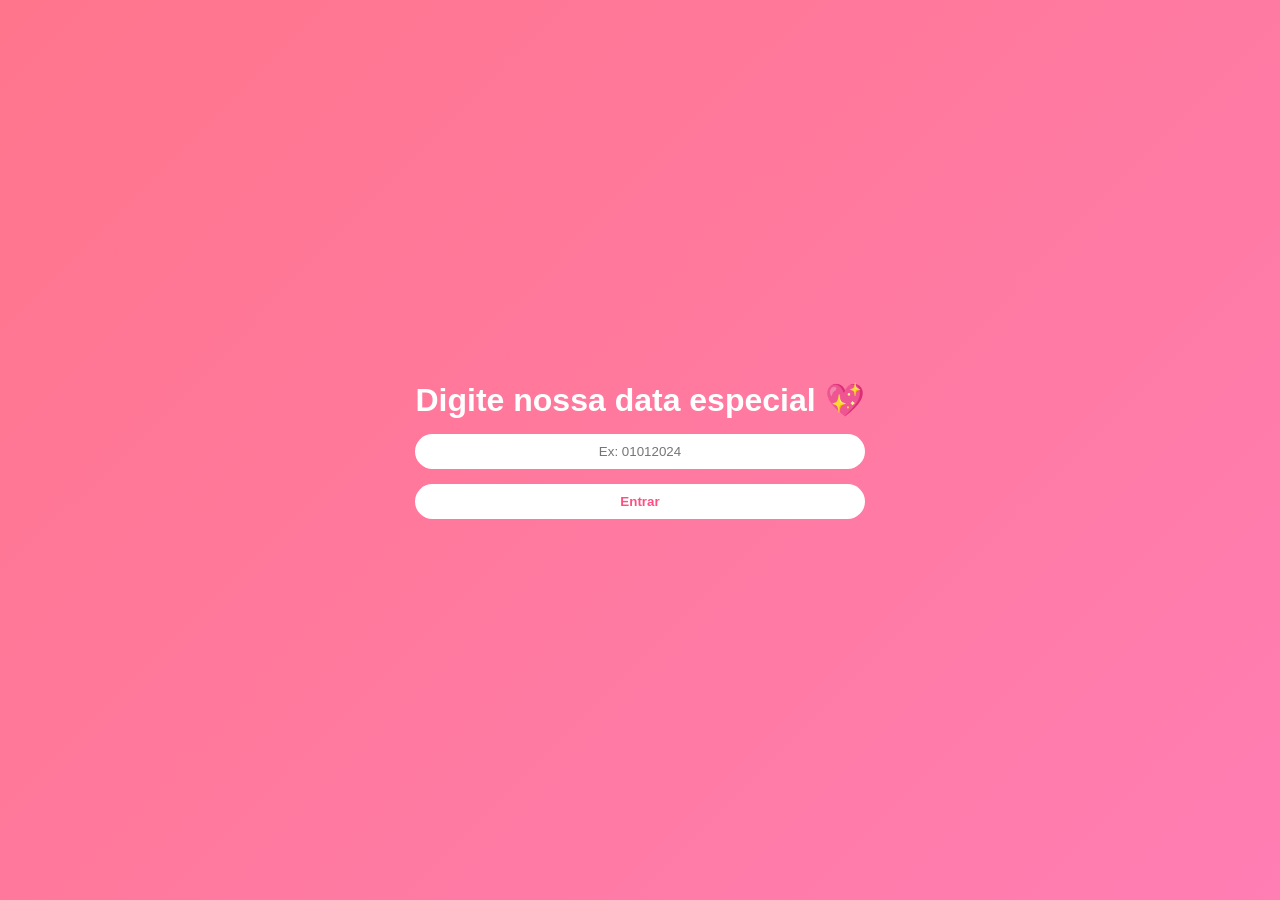
==== index.html @ 63a0ff86 "Add files via upload" ====
<!DOCTYPE html>
<html lang="pt-BR">
<head>
<meta charset="UTF-8">
<meta name="viewport" content="width=device-width, initial-scale=1.0">
<title>Surpresa ❤️</title>
<link rel="stylesheet" href="css/style.css">
</head>
<body class="fade">

<div class="login-container">
    <h1>Digite nossa data especial 💖</h1>
    <input type="password" id="senha" placeholder="Ex: 01012024">
    <button onclick="verificarSenha()">Entrar</button>
</div>

<script src="js/script.js"></script>
</body>
</html>
---- css/style.css ----
* {
    margin: 0;
    padding: 0;
    box-sizing: border-box;
}

body {
    font-family: 'Segoe UI', sans-serif;
    background: linear-gradient(135deg, #ff758c, #ff7eb3);
    color: white;
    text-align: center;
    min-height: 100vh;
    display: flex;
    justify-content: center;
    align-items: center;
    flex-direction: column;
}

/* Fade transition */
.fade {
    animation: fadeIn 1.5s ease-in-out;
}

@keyframes fadeIn {
    from {opacity: 0;}
    to {opacity: 1;}
}

/* Login */
.login-container {
    display: flex;
    flex-direction: column;
    gap: 15px;
}

input {
    padding: 10px;
    border-radius: 20px;
    border: none;
    text-align: center;
}

button, .btn {
    background: white;
    color: #ff4f81;
    padding: 10px 20px;
    border-radius: 25px;
    text-decoration: none;
    font-weight: bold;
    border: none;
    cursor: pointer;
}

button:hover, .btn:hover {
    transform: scale(1.05);
    transition: 0.3s;
}

.hero {
    padding: 20px;
}

.galeria {
    display: grid;
    grid-template-columns: repeat(auto-fit, minmax(120px, 1fr));
    gap: 10px;
    padding: 20px;
    width: 100%;
}

.galeria img {
    width: 100%;
    border-radius: 15px;
    object-fit: cover;
}
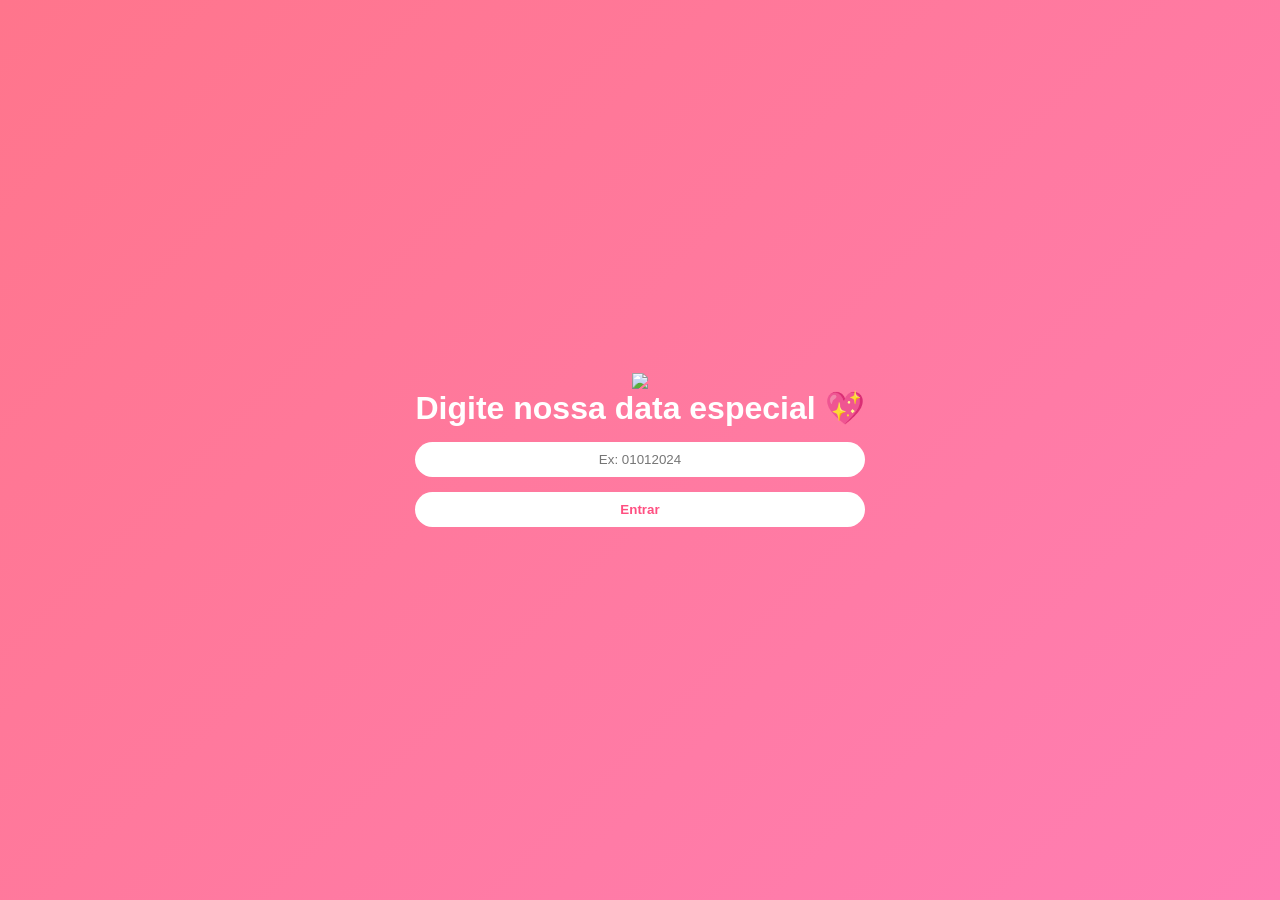
==== commit d965c0c9: "Add image tag to index.html" ====
--- a/index.html
+++ b/index.html
@@ -8,6 +8,10 @@
 </head>
 <body class="fade">
 
+<img src= "##">
+
+
+
 <div class="login-container">
     <h1>Digite nossa data especial 💖</h1>
     <input type="password" id="senha" placeholder="Ex: 01012024">
@@ -16,4 +20,5 @@
 
 <script src="js/script.js"></script>
 </body>
-</html>+
+</html>
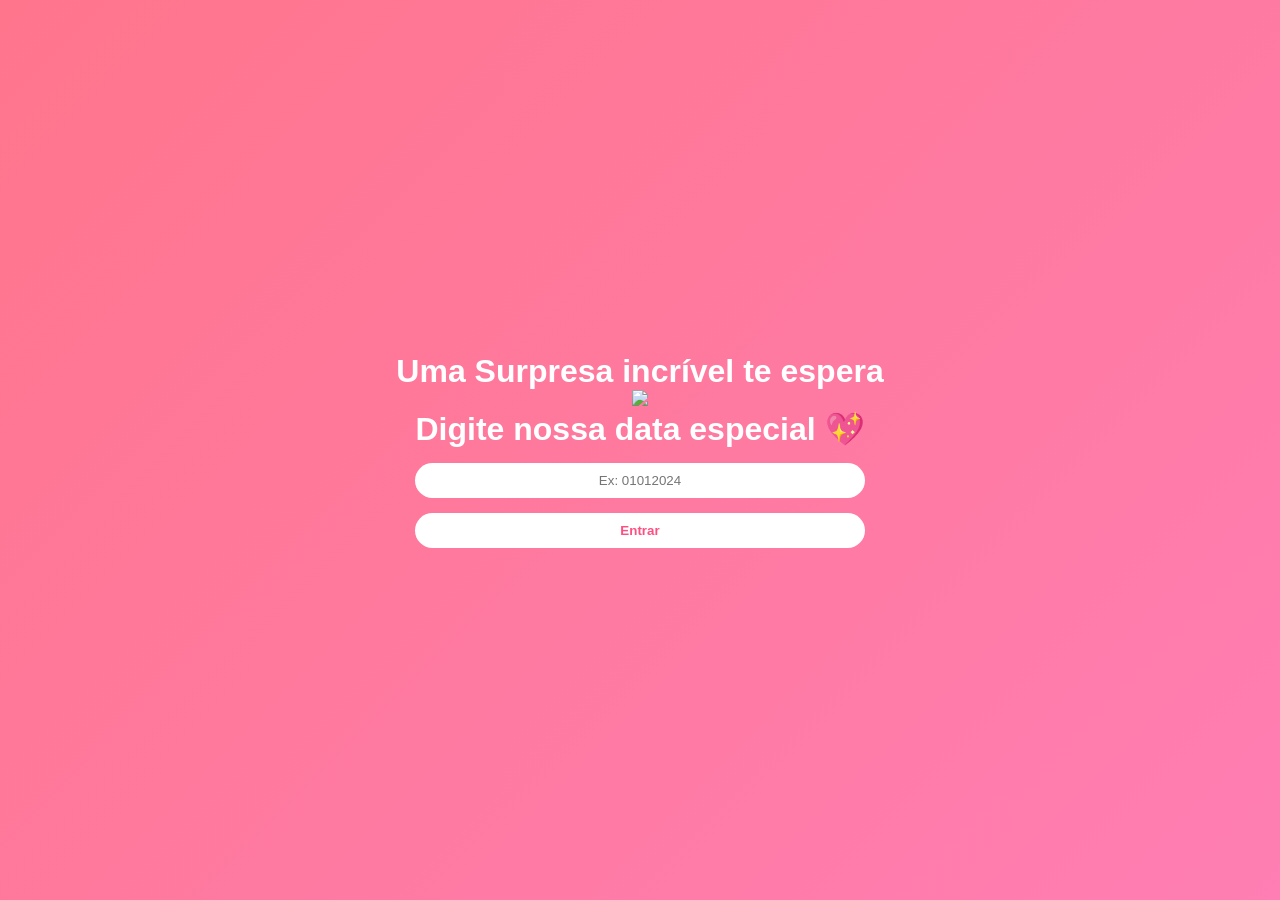
==== commit c0f9fa02: "Revise index.html to add a surprise message" ====
--- a/index.html
+++ b/index.html
@@ -8,7 +8,11 @@
 </head>
 <body class="fade">
 
-<img src= "##">
+<div>
+    <h1>Uma Surpresa incrível te espera</h1>
+    <img src= "##">
+
+</div>
 
 
 
@@ -22,3 +26,4 @@
 </body>
 
 </html>
+
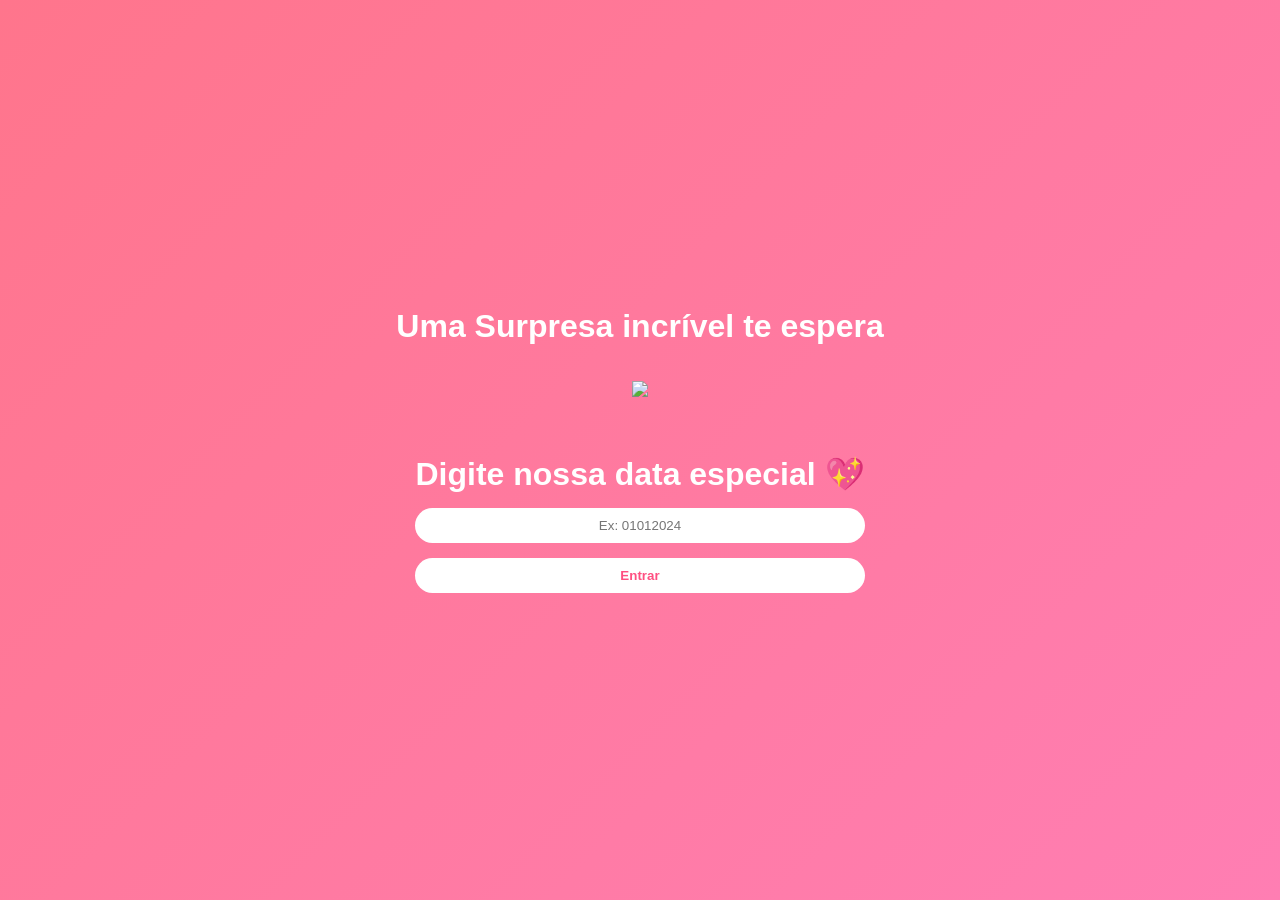
==== commit c9ee08b9: "Update index.html" ====
--- a/index.html
+++ b/index.html
@@ -9,10 +9,12 @@
 <body class="fade">
 
 <div>
-    <h1>Uma Surpresa incrível te espera</h1>
+    <h1>Uma Surpresa incrível te espera</h1> <br><br>
+    
     <img src= "##">
 
 </div>
+    <br><br><br>
 
 
 
@@ -27,3 +29,4 @@
 
 </html>
 
+
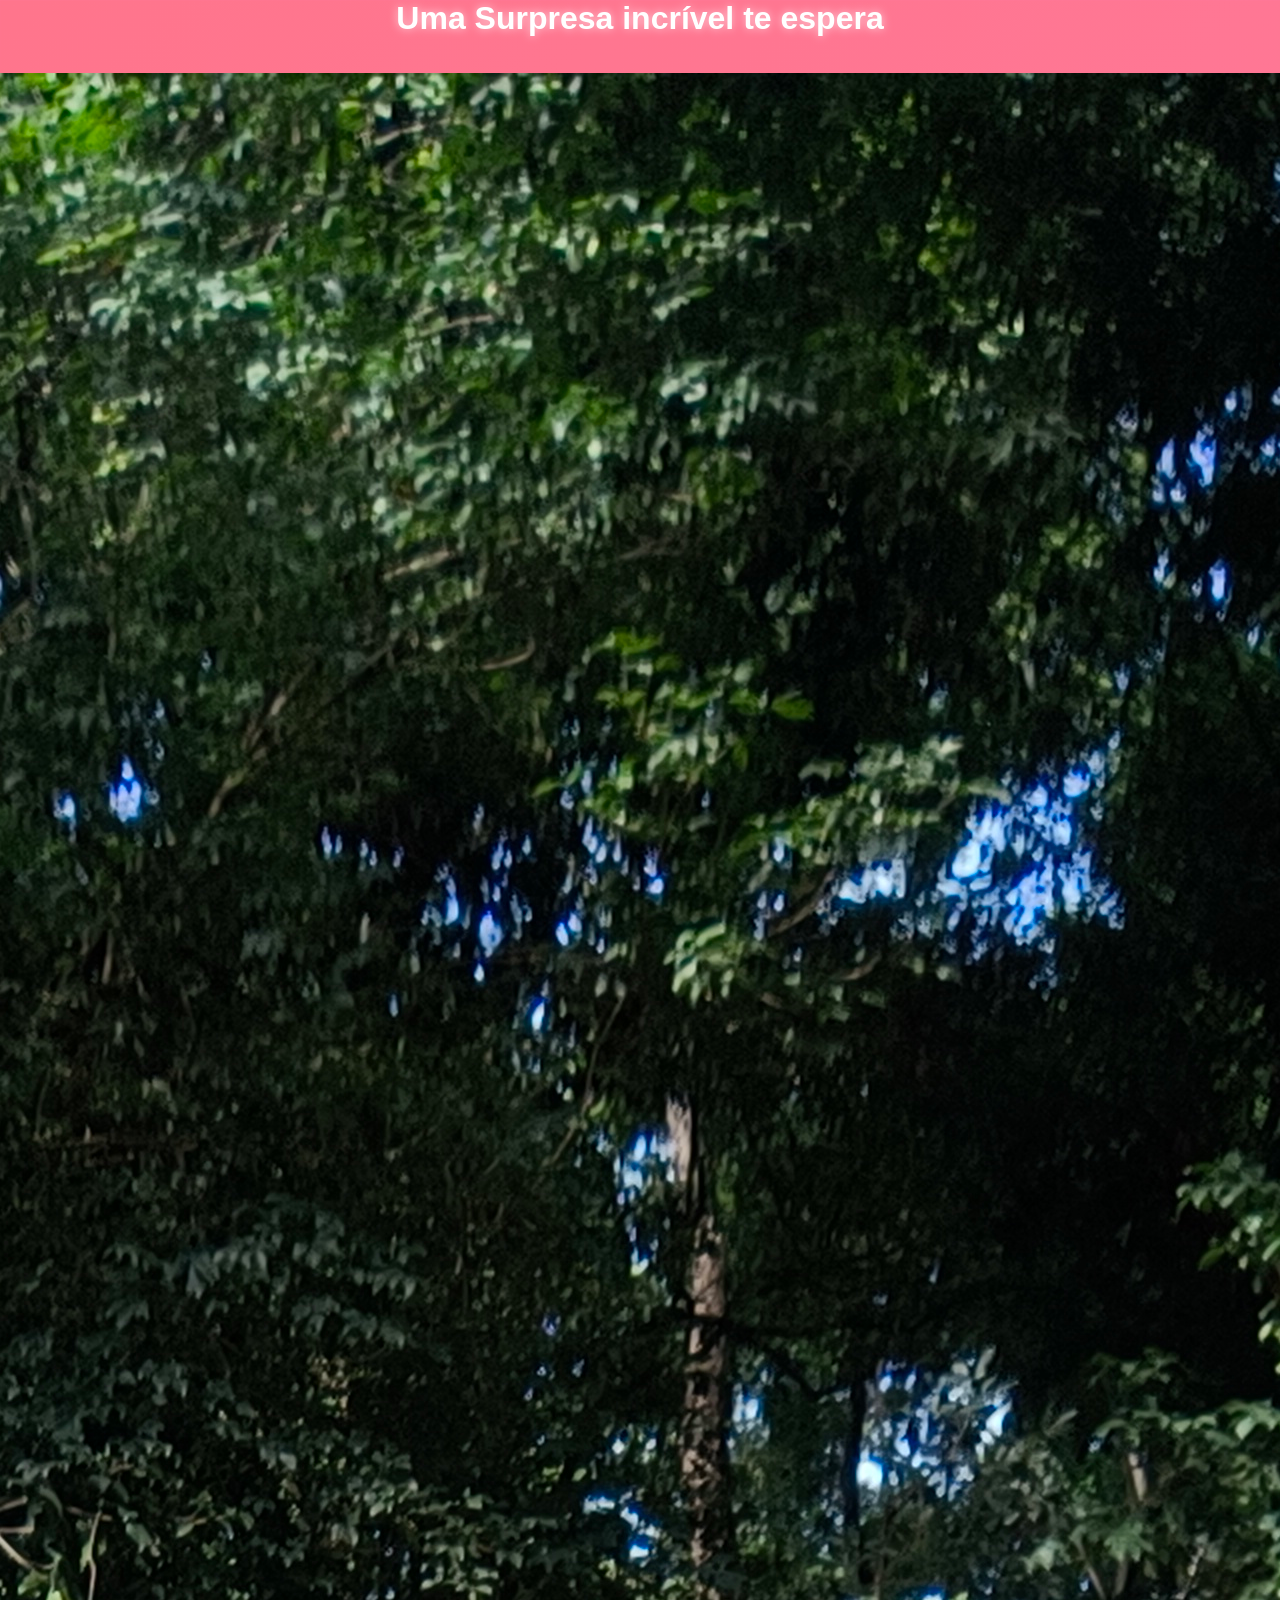
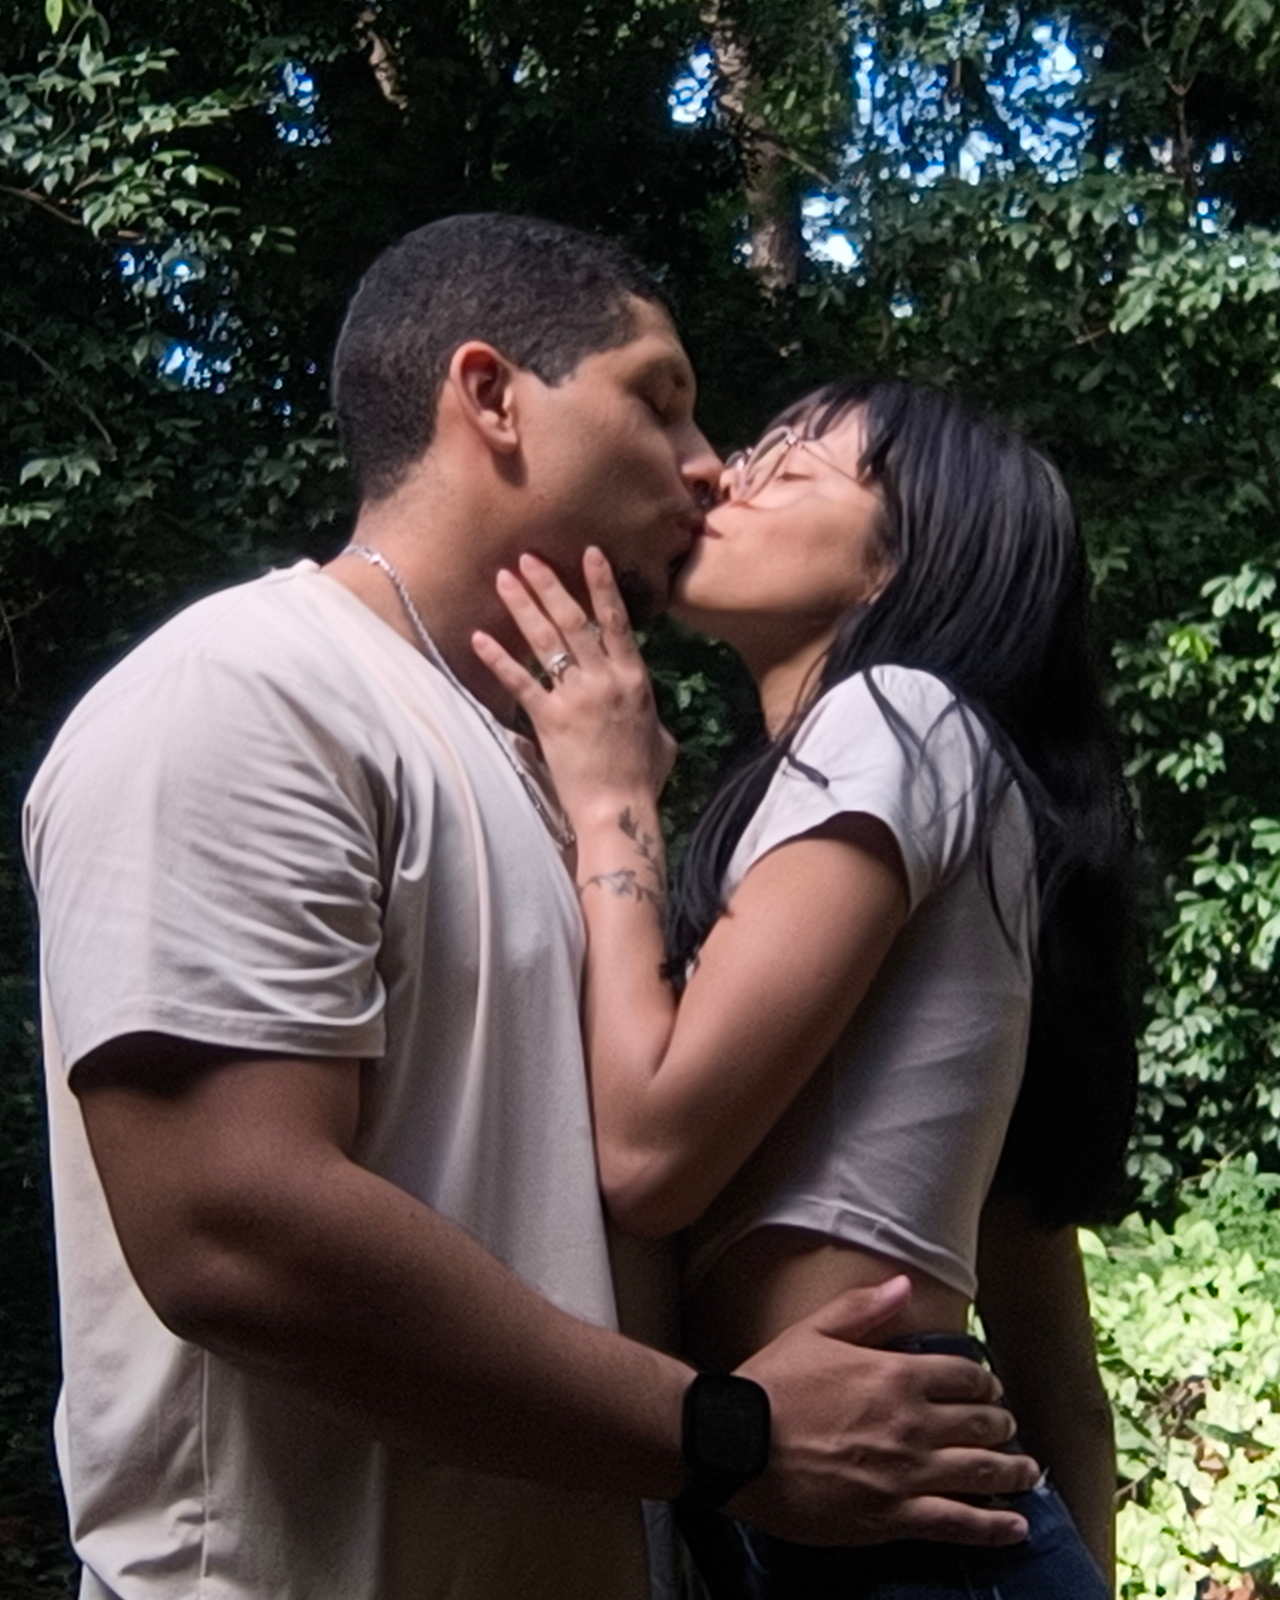
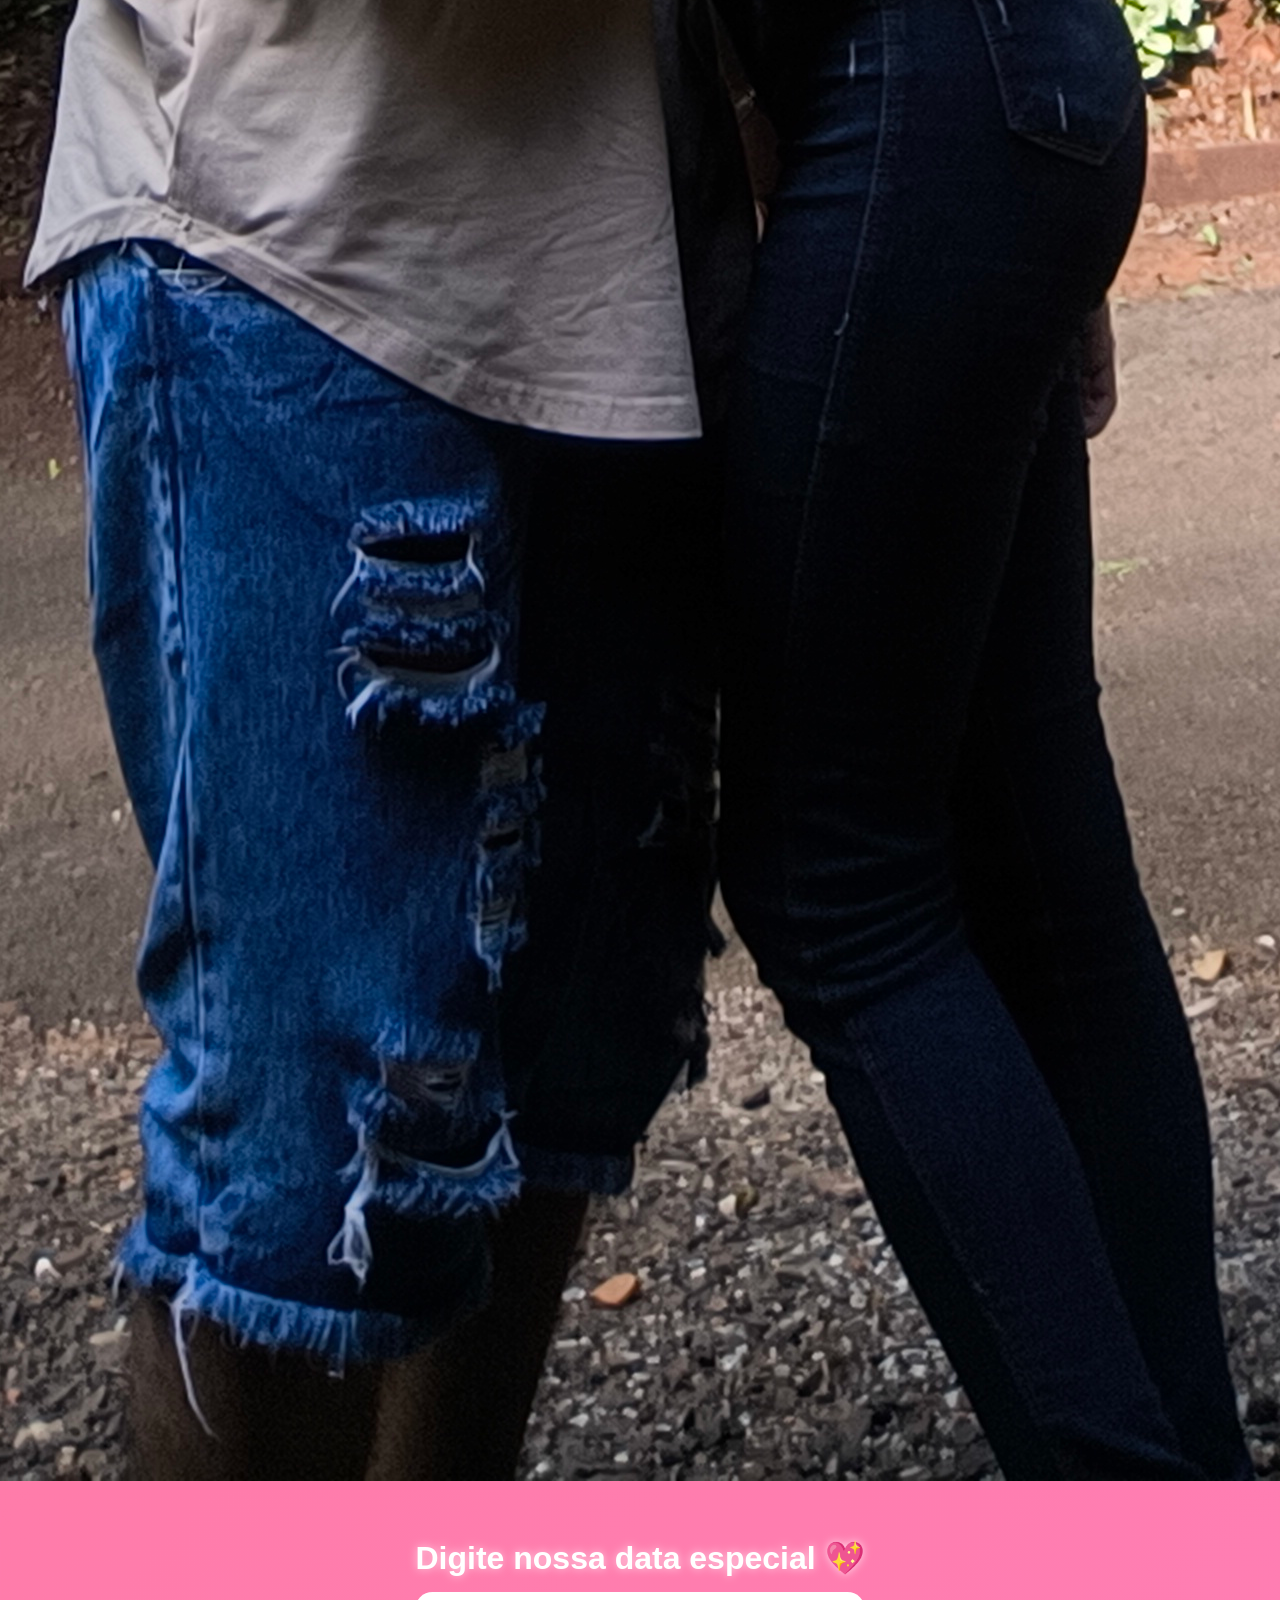
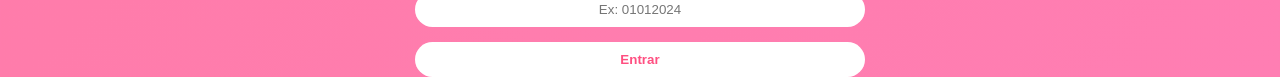
==== commit ffc4f85e: "Update index.html" ====
--- a/index.html
+++ b/index.html
@@ -11,7 +11,7 @@
 <div>
     <h1>Uma Surpresa incrível te espera</h1> <br><br>
     
-    <img src= "##">
+    <img src= "assets/img/capa.jpg">
 
 </div>
     <br><br><br>
@@ -30,3 +30,4 @@
 </html>
 
 
+
--- a/css/style.css
+++ b/css/style.css
@@ -40,6 +40,14 @@
     text-align: center;
 }
 
+.buttons-container {
+    display: flex;
+    gap: 20px;
+    justify-content: center;
+    flex-wrap: wrap;
+}
+
+/* BOTÕES */
 button, .btn {
     background: white;
     color: #ff4f81;
@@ -49,15 +57,19 @@
     font-weight: bold;
     border: none;
     cursor: pointer;
+
+    /* melhoria de transição suave */
+    transition: all 0.3s ease;
 }
 
 button:hover, .btn:hover {
     transform: scale(1.05);
-    transition: 0.3s;
 }
 
 .hero {
     padding: 20px;
+    position: relative;
+    z-index: 10;
 }
 
 .galeria {
@@ -73,3 +85,58 @@
     border-radius: 15px;
     object-fit: cover;
 }
+
+.hearts {
+    position: fixed;
+    top:0;
+    left:0;
+    width:100%;
+    height:100%;
+    overflow:hidden;
+    pointer-events:none;
+    z-index:1;
+}
+
+.heart {
+    position:absolute;
+    bottom:-50px;
+    font-size:20px;
+    animation: subir 10s linear infinite;
+    opacity:0.7;
+}
+
+@keyframes subir {
+    0% {
+        transform: translateY(0) scale(1);
+    }
+    100% {
+        transform: translateY(-110vh) scale(1.5);
+    }
+}
+
+.lightbox {
+    position:fixed;
+    top:0;
+    left:0;
+    width:100%;
+    height:100%;
+    background:rgba(0,0,0,0.8);
+    display:none;
+    justify-content:center;
+    align-items:center;
+}
+
+.lightbox img{
+    max-width:90%;
+    max-height:90%;
+    border-radius:20px;
+}
+
+h1 {
+    text-shadow:0 0 10px rgba(255,255,255,0.7);
+}
+
+#contador {
+    font-size:22px;
+    margin-top:20px;
+}
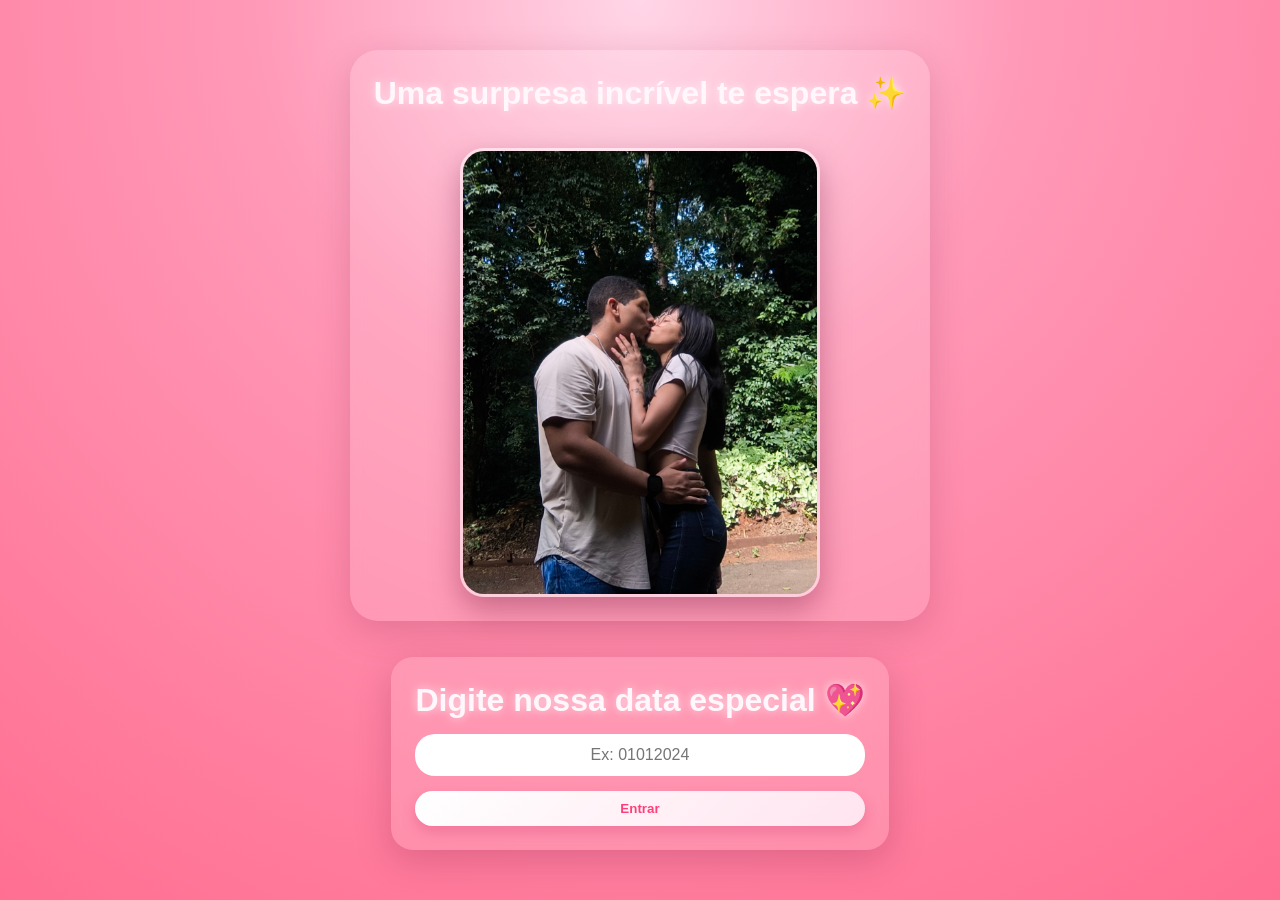
==== commit 9bf1e63a: "Refactor index.html structure and styling" ====
--- a/index.html
+++ b/index.html
@@ -7,16 +7,18 @@
 <link rel="stylesheet" href="css/style.css">
 </head>
 <body class="fade">
+<div class="hearts"></div>
 
-<div>
-    <h1>Uma Surpresa incrível te espera</h1> <br><br>
-    
-    <img src= "assets/img/capa.jpg">
+<div class="hero">
+    <h1>Uma surpresa incrível te espera ✨</h1>
+    <br><br>
 
+    <div class="capa">
+        <img src="assets/img/capa.jpg" alt="Foto de capa do casal">
+    </div>
 </div>
-    <br><br><br>
 
-
+<br><br>
 
 <div class="login-container">
     <h1>Digite nossa data especial 💖</h1>
@@ -26,8 +28,4 @@
 
 <script src="js/script.js"></script>
 </body>
-
 </html>
-
-
-
--- a/css/style.css
+++ b/css/style.css
@@ -3,55 +3,79 @@
     padding: 0;
     box-sizing: border-box;
 }
+ 
+:root {
+    --rosa-1: #ff6f91;
+    --rosa-2: #ff8fb1;
+    --rosa-3: #ffc2d6;
+    --roxo: #a855f7;
+    --texto-claro: #fff7fb;
+}
 
 body {
     font-family: 'Segoe UI', sans-serif;
-    background: linear-gradient(135deg, #ff758c, #ff7eb3);
-    color: white;
+    background: radial-gradient(circle at top, #ffd6e7 0%, #ff99b8 35%, #ff6f91 100%);
+    color: var(--texto-claro);
     text-align: center;
     min-height: 100vh;
     display: flex;
     justify-content: center;
     align-items: center;
     flex-direction: column;
-}
-
-/* Fade transition */
+    padding: 24px 16px;
+}
+ 
+ /* Fade transition */
 .fade {
-    animation: fadeIn 1.5s ease-in-out;
-}
-
-@keyframes fadeIn {
-    from {opacity: 0;}
-    to {opacity: 1;}
-}
-
-/* Login */
+     animation: fadeIn 1.5s ease-in-out;
+}
+ 
+ @keyframes fadeIn {
+    from { opacity: 0; }
+    to { opacity: 1; }
+}
+ 
+ /* Login */
 .login-container {
     display: flex;
     flex-direction: column;
     gap: 15px;
-}
-
-input {
-    padding: 10px;
+    background: rgba(255, 255, 255, 0.15);
+    backdrop-filter: blur(8px);
+    padding: 24px;
+    border-radius: 22px;
+    box-shadow: 0 10px 35px rgba(122, 29, 67, 0.25);
+    z-index: 10;
+}
+ 
+ input {
+    padding: 12px;
     border-radius: 20px;
     border: none;
     text-align: center;
-}
-
+    font-size: 1rem;
+    outline: 2px solid transparent;
+    transition: outline-color .3s ease;
+}
+
+input:focus {
+    outline-color: rgba(255, 255, 255, 0.9);
+}
+ 
 .buttons-container {
     display: flex;
     gap: 20px;
     justify-content: center;
     flex-wrap: wrap;
-}
-
-/* BOTÕES */
-button, .btn {
-    background: white;
-    color: #ff4f81;
-    padding: 10px 20px;
+    margin-top: 12px;
+ }
+ 
+ /* BOTÕES */
+button,
+.btn {
+    background: linear-gradient(135deg, #fff, #ffe4ef);
+    color: #ff3f7b;
+    padding: 10px 22px;
     border-radius: 25px;
     text-decoration: none;
     font-weight: bold;
@@ -59,84 +83,179 @@
     cursor: pointer;
 
     /* melhoria de transição suave */
-    transition: all 0.3s ease;
-}
-
-button:hover, .btn:hover {
-    transform: scale(1.05);
-}
-
+    box-shadow: 0 6px 14px rgba(201, 35, 98, 0.25);
+     transition: all 0.3s ease;
+ }
+ 
+
+button:hover,
+.btn:hover {
+    transform: translateY(-2px) scale(1.05);
+    box-shadow: 0 12px 20px rgba(201, 35, 98, 0.3);
+ }
+ 
 .hero {
-    padding: 20px;
+    padding: 24px;
     position: relative;
     z-index: 10;
+    background: rgba(255, 255, 255, 0.14);
+    border-radius: 28px;
+    backdrop-filter: blur(7px);
+    box-shadow: 0 10px 35px rgba(122, 29, 67, 0.2);
+    max-width: 900px;
+ }
+ 
+.capa {
+     width: 100%;
+    max-width: 360px;
+    margin: 0 auto;
+    border-radius: 24px;
+    overflow: hidden;
+    box-shadow: 0 12px 30px rgba(95, 7, 42, 0.35);
+    border: 3px solid rgba(255, 255, 255, 0.5);
+ }
+ 
+
+.capa img {
+    width: 100%;
+    display: block;
+    aspect-ratio: 4 / 5;
+     object-fit: cover;
+    transition: transform 0.5s ease;
+}
+
+.capa:hover img {
+    transform: scale(1.06);
 }
 
 .galeria {
-    display: grid;
-    grid-template-columns: repeat(auto-fit, minmax(120px, 1fr));
-    gap: 10px;
-    padding: 20px;
+    width: min(1100px, 95vw);
+    overflow: hidden;
+    position: relative;
+    margin: 24px auto;
+    border-radius: 18px;
+    padding: 10px 0;
+    z-index: 10;
+}
+
+.galeria::before,
+.galeria::after {
+    content: "";
+    position: absolute;
+    top: 0;
+    width: 70px;
+    height: 100%;
+    z-index: 2;
+    pointer-events: none;
+}
+
+.galeria::before {
+    left: 0;
+    background: linear-gradient(to right, rgba(255, 111, 145, 0.9), transparent);
+}
+
+.galeria::after {
+    right: 0;
+    background: linear-gradient(to left, rgba(255, 111, 145, 0.9), transparent);
+}
+
+.galeria-track {
+    display: flex;
+    gap: 14px;
+    width: max-content;
+    animation: slideGaleria 35s linear infinite;
+}
+
+.galeria:hover .galeria-track {
+    animation-play-state: paused;
+}
+
+.galeria img {
+    width: 220px;
+    height: 300px;
+    border-radius: 16px;
+    object-fit: cover;
+    flex-shrink: 0;
+    border: 2px solid rgba(255, 255, 255, 0.5);
+    box-shadow: 0 8px 18px rgba(95, 7, 42, 0.25);
+    transition: transform 0.3s ease;
+    cursor: pointer;
+}
+
+.galeria img:hover {
+    transform: scale(1.05);
+}
+
+@keyframes slideGaleria {
+    from { transform: translateX(0); }
+    to { transform: translateX(-50%); }
+ }
+ 
+ .hearts {
+    position: fixed;
+    top: 0;
+    left: 0;
     width: 100%;
-}
-
-.galeria img {
+    height: 100%;
+    overflow: hidden;
+    pointer-events: none;
+    z-index: 1;
+ }
+ 
+ .heart {
+    position: absolute;
+    bottom: -50px;
+    font-size: 20px;
+    animation: subir 10s linear infinite;
+    opacity: 0.75;
+ }
+ 
+ @keyframes subir {
+     0% {
+         transform: translateY(0) scale(1);
+     }
+     100% {
+         transform: translateY(-110vh) scale(1.5);
+     }
+ }
+ 
+ .lightbox {
+    position: fixed;
+    top: 0;
+    left: 0;
     width: 100%;
-    border-radius: 15px;
-    object-fit: cover;
-}
-
-.hearts {
-    position: fixed;
-    top:0;
-    left:0;
-    width:100%;
-    height:100%;
-    overflow:hidden;
-    pointer-events:none;
-    z-index:1;
-}
-
-.heart {
-    position:absolute;
-    bottom:-50px;
-    font-size:20px;
-    animation: subir 10s linear infinite;
-    opacity:0.7;
-}
-
-@keyframes subir {
-    0% {
-        transform: translateY(0) scale(1);
-    }
-    100% {
-        transform: translateY(-110vh) scale(1.5);
-    }
-}
-
-.lightbox {
-    position:fixed;
-    top:0;
-    left:0;
-    width:100%;
-    height:100%;
-    background:rgba(0,0,0,0.8);
-    display:none;
-    justify-content:center;
-    align-items:center;
-}
-
-.lightbox img{
-    max-width:90%;
-    max-height:90%;
-    border-radius:20px;
-}
-
+    height: 100%;
+    background: rgba(0, 0, 0, 0.82);
+    display: none;
+    justify-content: center;
+    align-items: center;
+    z-index: 100;
+ }
+ 
+.lightbox img {
+    max-width: 90%;
+    max-height: 90%;
+    border-radius: 20px;
+    border: 3px solid rgba(255, 255, 255, 0.5);
+ }
+ 
 h1 {
-    text-shadow:0 0 10px rgba(255,255,255,0.7);
-}
-
+    text-shadow: 0 0 10px rgba(255, 255, 255, 0.7);
+ }
+ 
 #contador {
-    font-size:22px;
-    margin-top:20px;
-}
+    font-size: 22px;
+    margin-top: 20px;
+    line-height: 1.6;
+    min-height: 90px;
+    padding: 14px 18px;
+    border-radius: 18px;
+    background: rgba(255, 255, 255, 0.18);
+    border: 1px solid rgba(255, 255, 255, 0.35);
+    box-shadow: 0 6px 16px rgba(95, 7, 42, 0.2);
+}
+
+#contador b {
+    color: #ffffff;
+    text-shadow: 0 2px 8px rgba(0, 0, 0, 0.28);
+}
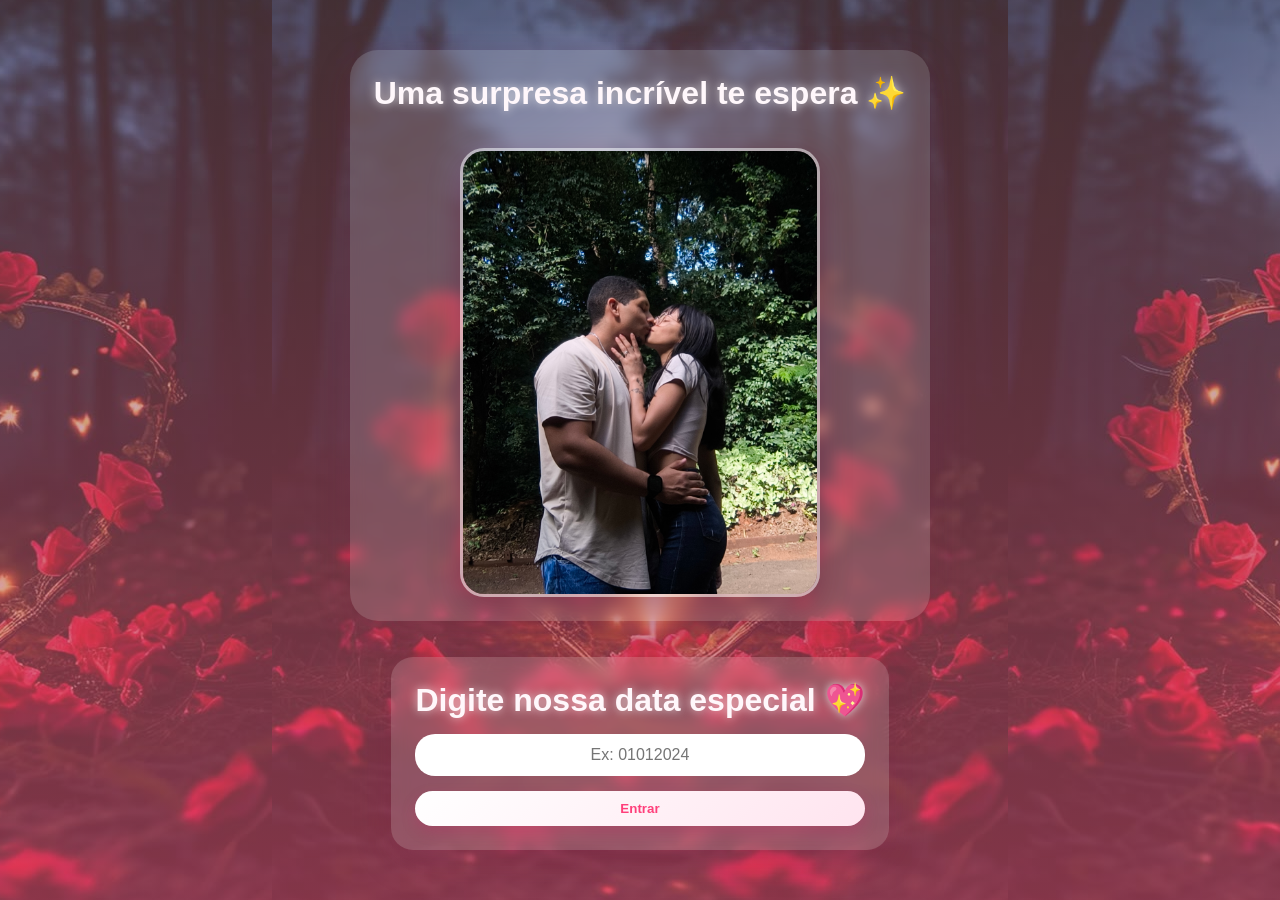
==== commit f3c31667: "Add files via upload" ====
--- a/index.html
+++ b/index.html
@@ -28,4 +28,4 @@
 
 <script src="js/script.js"></script>
 </body>
-</html>
+</html>
--- a/css/style.css
+++ b/css/style.css
@@ -1,7 +1,7 @@
 * {
-    margin: 0;
-    padding: 0;
-    box-sizing: border-box;
+     margin: 0;
+     padding: 0;
+     box-sizing: border-box;
 }
  
 :root {
@@ -12,9 +12,14 @@
     --texto-claro: #fff7fb;
 }
 
-body {
+ body {
     font-family: 'Segoe UI', sans-serif;
-    background: radial-gradient(circle at top, #ffd6e7 0%, #ff99b8 35%, #ff6f91 100%);
+        background:
+        linear-gradient(rgba(131, 92, 101, 0.507), rgba(212, 86, 116, 0.616)),
+        url("../assets/img/backfundo.jpg");
+    
+    background-position: center;
+    background-attachment: fixed;
     color: var(--texto-claro);
     text-align: center;
     min-height: 100vh;
@@ -24,22 +29,22 @@
     flex-direction: column;
     padding: 24px 16px;
 }
- 
+     
  /* Fade transition */
 .fade {
      animation: fadeIn 1.5s ease-in-out;
 }
  
- @keyframes fadeIn {
+@keyframes fadeIn {
     from { opacity: 0; }
     to { opacity: 1; }
-}
+ }
  
  /* Login */
 .login-container {
-    display: flex;
-    flex-direction: column;
-    gap: 15px;
+     display: flex;
+     flex-direction: column;
+     gap: 15px;
     background: rgba(255, 255, 255, 0.15);
     backdrop-filter: blur(8px);
     padding: 24px;
@@ -48,11 +53,11 @@
     z-index: 10;
 }
  
- input {
+input {
     padding: 12px;
-    border-radius: 20px;
-    border: none;
-    text-align: center;
+     border-radius: 20px;
+     border: none;
+     text-align: center;
     font-size: 1rem;
     outline: 2px solid transparent;
     transition: outline-color .3s ease;
@@ -68,7 +73,7 @@
     justify-content: center;
     flex-wrap: wrap;
     margin-top: 12px;
- }
+}
  
  /* BOTÕES */
 button,
@@ -81,46 +86,42 @@
     font-weight: bold;
     border: none;
     cursor: pointer;
-
-    /* melhoria de transição suave */
     box-shadow: 0 6px 14px rgba(201, 35, 98, 0.25);
-     transition: all 0.3s ease;
- }
- 
-
+    transition: all 0.3s ease;
+}
+ 
 button:hover,
 .btn:hover {
     transform: translateY(-2px) scale(1.05);
     box-shadow: 0 12px 20px rgba(201, 35, 98, 0.3);
- }
+}
  
 .hero {
     padding: 24px;
-    position: relative;
-    z-index: 10;
+     position: relative;
+     z-index: 10;
     background: rgba(255, 255, 255, 0.14);
     border-radius: 28px;
     backdrop-filter: blur(7px);
     box-shadow: 0 10px 35px rgba(122, 29, 67, 0.2);
     max-width: 900px;
- }
+}
  
 .capa {
-     width: 100%;
+    width: 100%;
     max-width: 360px;
     margin: 0 auto;
     border-radius: 24px;
     overflow: hidden;
     box-shadow: 0 12px 30px rgba(95, 7, 42, 0.35);
     border: 3px solid rgba(255, 255, 255, 0.5);
- }
- 
-
+}
+ 
 .capa img {
     width: 100%;
     display: block;
     aspect-ratio: 4 / 5;
-     object-fit: cover;
+    object-fit: cover;
     transition: transform 0.5s ease;
 }
 
@@ -189,9 +190,9 @@
 @keyframes slideGaleria {
     from { transform: translateX(0); }
     to { transform: translateX(-50%); }
- }
- 
- .hearts {
+}
+ 
+.hearts {
     position: fixed;
     top: 0;
     left: 0;
@@ -200,26 +201,27 @@
     overflow: hidden;
     pointer-events: none;
     z-index: 1;
- }
- 
- .heart {
+}
+ 
+.heart {
+
     position: absolute;
     bottom: -50px;
     font-size: 20px;
-    animation: subir 10s linear infinite;
+     animation: subir 10s linear infinite;
     opacity: 0.75;
- }
- 
- @keyframes subir {
+}
+ 
+@keyframes subir {
      0% {
          transform: translateY(0) scale(1);
      }
      100% {
          transform: translateY(-110vh) scale(1.5);
      }
- }
- 
- .lightbox {
+}
+ 
+.lightbox {
     position: fixed;
     top: 0;
     left: 0;
@@ -230,19 +232,134 @@
     justify-content: center;
     align-items: center;
     z-index: 100;
- }
+}
  
 .lightbox img {
     max-width: 90%;
     max-height: 90%;
     border-radius: 20px;
     border: 3px solid rgba(255, 255, 255, 0.5);
- }
- 
+}
+
 h1 {
     text-shadow: 0 0 10px rgba(255, 255, 255, 0.7);
- }
- 
+}
+ 
+#contador {
+    font-size: 22px;
+    margin-top: 20px;
+    line-height: 1.6;
+    color: #000000;
+    text-shadow: 0 2px 8px rgb(255, 255, 255);
+}
+
+.biblioteca-wrapper {
+    width: min(980px, 96vw);
+    position: relative;
+    z-index: 10;
+}
+
+.book-page {
+    text-align: left;
+    background: linear-gradient(145deg, #fff8fb 0%, #ffeef6 100%);
+    color: #5d2744;
+    border-radius: 26px;
+    border: 1px solid rgba(255, 255, 255, 0.6);
+    box-shadow:
+        0 18px 40px rgba(93, 39, 68, 0.35),
+        inset 0 0 0 1px rgba(255, 196, 218, 0.35);
+    padding: clamp(20px, 4vw, 42px);
+    max-height: 82vh;
+    overflow: auto;
+}
+
+.book-page::before {
+    content: "";
+    position: sticky;
+    top: 0;
+    display: block;
+    height: 10px;
+    margin: -12px -12px 8px;
+    background: repeating-linear-gradient(
+        to right,
+        rgba(255, 193, 218, 0.35),
+        rgba(255, 193, 218, 0.35) 6px,
+        rgba(255, 236, 246, 0.35) 6px,
+        rgba(255, 236, 246, 0.35) 12px
+    );
+    border-radius: 999px;
+}
+
+.book-cover {
+    text-align: center;
+    padding: 18px;
+    border-radius: 18px;
+    margin-bottom: 22px;
+    background: linear-gradient(135deg, #ffd1e4, #ffc0d9);
+    color: #7c214c;
+    box-shadow: 0 8px 20px rgba(124, 33, 76, 0.22);
+}
+
+.book-subtitle {
+    font-size: 0.92rem;
+    letter-spacing: 0.08em;
+    text-transform: uppercase;
+    opacity: 1.85;
+}
+
+.book-title {
+    margin: 6px 0;
+    color: #8f1d53;
+    text-shadow: none;
+}
+
+.book-author {
+    font-style: italic;
+    opacity: 0.9;
+}
+
+.poema-bloco {
+    margin-bottom: 22px;
+    padding: 18px;
+    border-radius: 16px;
+    background: rgba(255, 255, 255, 0.7);
+    border: 1px solid rgba(255, 191, 217, 0.55);
+}
+
+.poema-bloco h2 {
+    margin-bottom: 10px;
+    color: #9d1f5d;
+}
+
+.poema-texto {
+    white-space: pre-line;
+    line-height: 1.8;
+    font-size: 1.03rem;
+}
+
+.poema-bloco .poema-texto::first-letter {
+    font-size: 1.9em;
+    font-weight: 700;
+    color: #bf2f70;
+}
+
+.book-actions {
+    display: flex;
+    justify-content: center;
+    margin-top: 8px;
+}
+
+@media (max-width: 768px) {
+    .book-page {
+        max-height: 88vh;
+        padding: 16px;
+    }
+
+    .poema-texto {
+        font-size: 0.98rem;
+    }
+}
+
 #contador {
     font-size: 22px;
     margin-top: 20px;
@@ -256,6 +373,305 @@
 }
 
 #contador b {
-    color: #ffffff;
-    text-shadow: 0 2px 8px rgba(0, 0, 0, 0.28);
-}
+    color: #ff0077;
+    text-shadow: 0 2px 8px rgb(0, 0, 0);
+}
+
+.home-story {
+    margin-top: 24px;
+    text-align: left;
+    background: rgba(255, 255, 255, 0.18);
+    border: 1px solid rgba(255, 255, 255, 0.35);
+    border-radius: 20px;
+    padding: clamp(14px, 2.5vw, 24px);
+    backdrop-filter: blur(6px);
+}
+
+.story-title {
+    margin-bottom: 12px;
+    color: #fff6fb;
+}
+
+.story-text {
+    font-size: 1.02rem;
+    line-height: 1.72;
+    margin-bottom: 12px;
+    color: #fff7fb;
+}
+
+.story-highlight {
+    margin: 16px 0;
+    padding: 12px 14px;
+    border-left: 4px solid #fff;
+    border-radius: 10px;
+    background: rgba(255, 255, 255, 0.2);
+    font-weight: 600;
+    line-height: 1.6;
+}
+
+.story-footer {
+    margin-top: 8px;
+    text-align: center;
+    color: #fff;
+    text-shadow: 0 0 12px rgba(255, 255, 255, 0.65);
+}
+
+.music-player{
+
+
+position:fixed;
+
+
+top:20px;
+right:20px;
+
+
+z-index:999;
+
+
+}
+
+
+/* BOTÃO */
+
+
+#musicToggle{
+
+
+width:60px;
+height:60px;
+
+
+border-radius:50%;
+
+
+border:none;
+
+
+cursor:pointer;
+
+
+background:radial-gradient(circle at 30% 30%, #000000, #494949a4);
+
+
+box-shadow:
+0 8px 20px rgba(0,0,0,0.4),
+inset 0 3px 8px rgba(255,255,255,0.4);
+
+
+position:relative;
+
+
+display:flex;
+align-items:center;
+justify-content:center;
+
+
+transition:0.3s;
+
+
+}
+
+
+/* efeito pressionar */
+
+
+#musicToggle:active{
+
+
+transform:scale(0.9);
+
+
+}
+
+
+/* icone */
+
+
+.music-icon{
+
+
+font-size:22px;
+z-index:2;
+
+
+}
+
+
+/* disco */
+
+
+.disc{
+
+
+position:absolute;
+
+
+width:100%;
+height:100%;
+
+
+border-radius:50%;
+
+
+background:conic-gradient(
+#ffffff20,
+#ffffff00,
+#ffffff20
+);
+
+
+opacity:0;
+
+
+}
+
+
+/* quando tocando */
+
+
+.playing .disc{
+
+
+opacity:1;
+
+
+animation:spin 4s linear infinite;
+
+
+}
+
+
+/* animação disco */
+
+
+@keyframes spin{
+
+
+from{
+transform:rotate(0deg);
+}
+
+
+to{
+transform:rotate(360deg);
+}
+
+
+}
+
+
+/* brilho */
+
+
+#musicToggle::after{
+
+
+content:"";
+
+
+position:absolute;
+
+
+top:5px;
+left:10px;
+
+
+width:40px;
+height:15px;
+
+
+background:rgba(255,255,255,0.4);
+
+
+border-radius:50%;
+
+
+filter:blur(4px);
+
+
+}
+
+
+/* BOTÃO PULSANDO */
+
+
+.playing{
+
+
+animation:pulse 1.2s infinite;
+
+
+}
+
+
+@keyframes pulse{
+
+
+0%{
+transform:scale(1);
+}
+
+
+50%{
+transform:scale(1.1);
+}
+
+
+100%{
+transform:scale(1);
+}
+
+
+}
+
+
+/* NOTAS MUSICAIS */
+
+
+.music-note{
+
+
+position:absolute;
+
+
+font-size:18px;
+
+
+color:white;
+
+
+pointer-events:none;
+
+
+animation:noteFloat 2s ease-out forwards;
+
+
+}
+
+
+/* animação subir */
+
+
+@keyframes noteFloat{
+
+
+0%{
+opacity:1;
+transform:translateY(0) scale(1);
+}
+
+
+50%{
+opacity:1;
+transform:translateY(-40px) scale(1.2);
+}
+
+
+100%{
+opacity:0;
+transform:translateY(-80px) scale(1.4);
+}
+
+
+}
